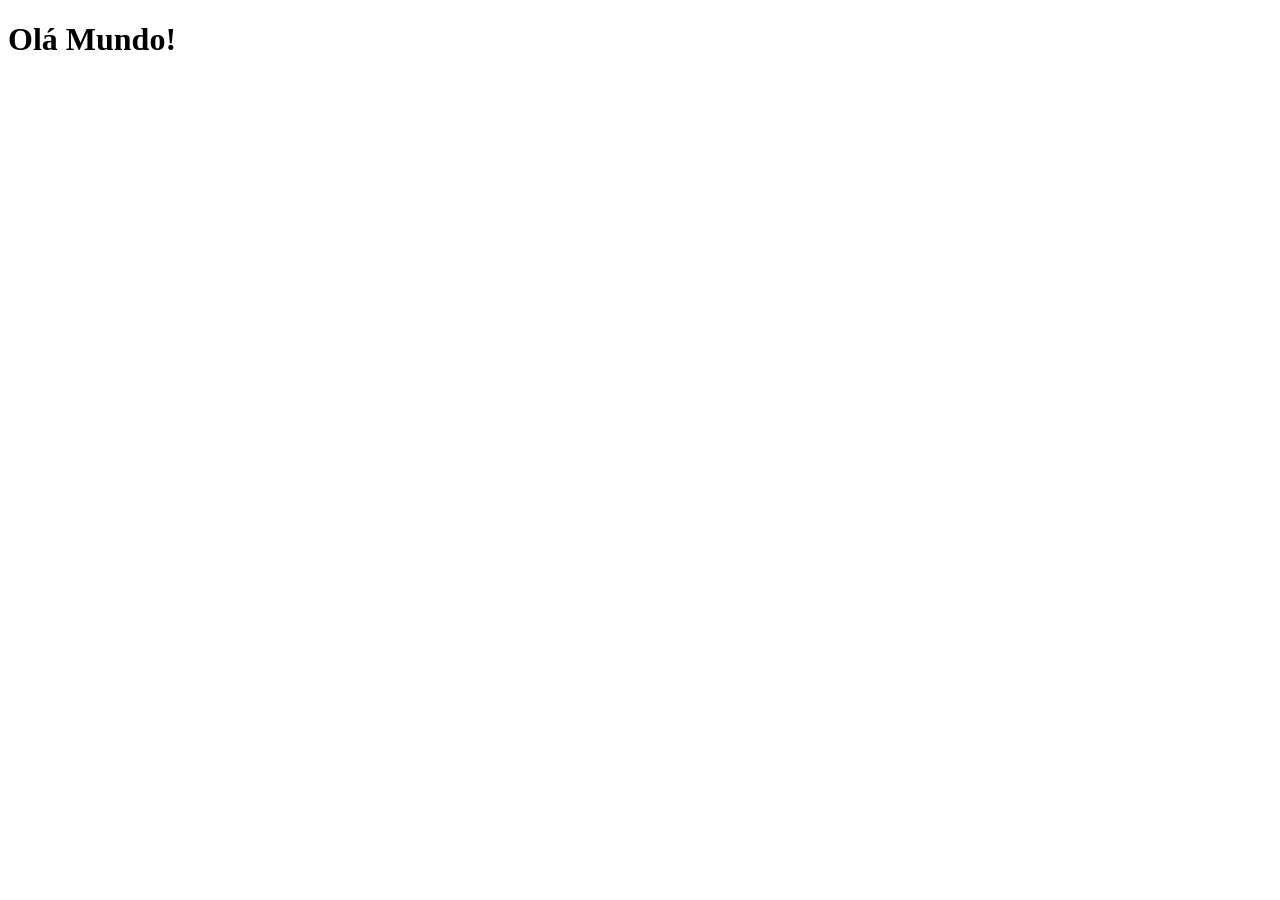
==== index.html @ 1932fb44 "criei a página principal" ====
<!DOCTYPE html>
<html lang="pt-BR">
<head>
    <meta charset="UTF-8">
    <meta name="viewport" content="width=device-width, initial-scale=1.0">
    <link rel="shortcut icon" href="favicon.ico">
    <title>Projeto redes sociais</title>
</head>
<body>
    <h1>Olá Mundo!</h1>
</body>
</html>
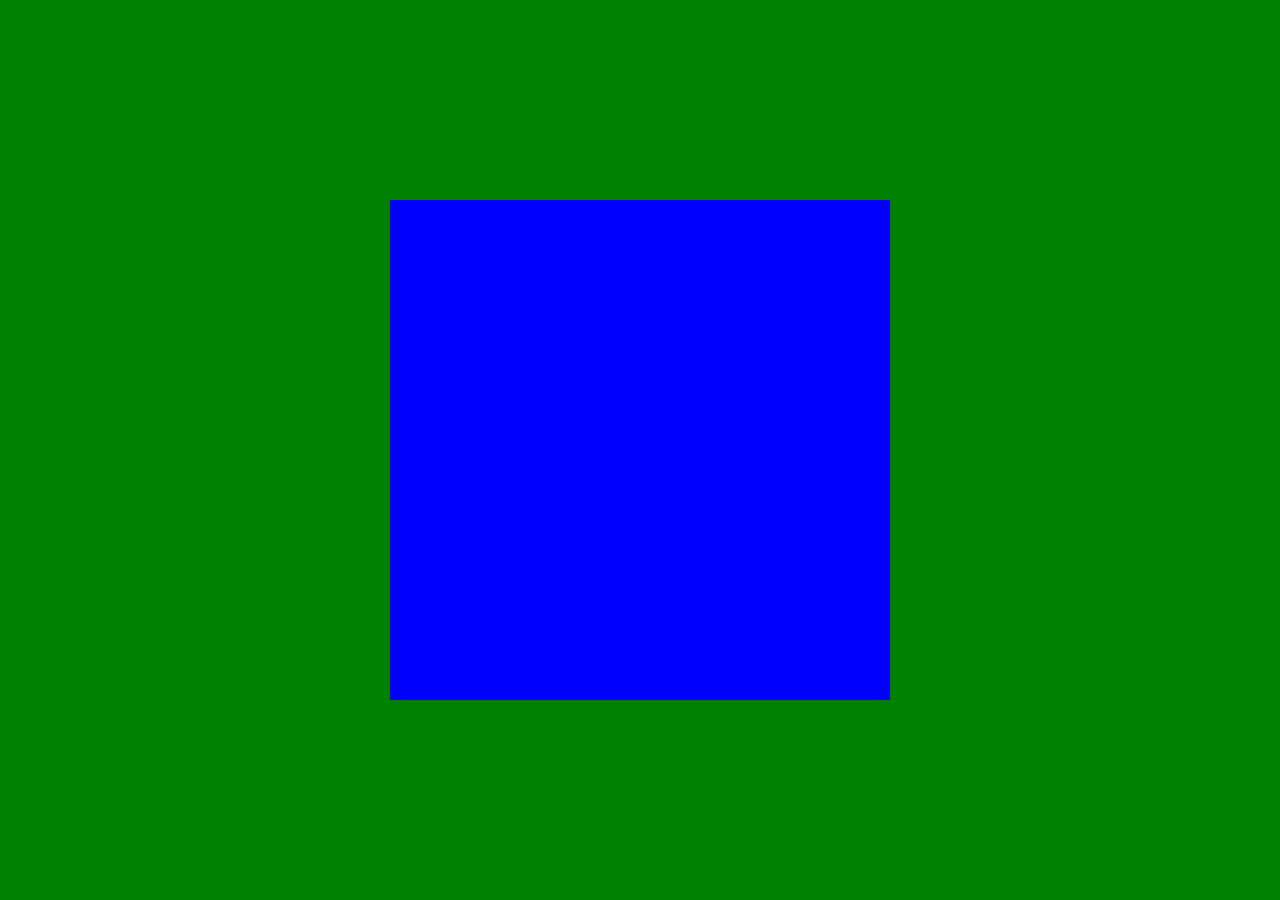
==== commit a70db65f: "exercicio de redes sociais criação do html e css" ====
--- a/index.html
+++ b/index.html
@@ -4,9 +4,17 @@
     <meta charset="UTF-8">
     <meta name="viewport" content="width=device-width, initial-scale=1.0">
     <link rel="shortcut icon" href="favicon.ico">
+    <link rel="stylesheet" href="estilos/style.css">
     <title>Projeto redes sociais</title>
 </head>
 <body>
-    <h1>Olá Mundo!</h1>
+    <main>
+        <section id="telefone">
+
+        </section>
+        <section>
+
+        </section id="redes-sociais">
+    </main>
 </body>
 </html>
--- a/estilos/style.css
+++ b/estilos/style.css
@@ -0,0 +1,29 @@
+@charset "UTF-8";
+
+*{
+    margin: 0;
+    padding: 0;
+    font-family: Arial, Helvetica, sans-serif;
+}
+
+html, body{
+    height: 100vh;
+    width:100vw;
+    background-color: black;
+}
+
+main{
+    position: relative;
+    height:100vh;
+    background-color: green;
+}
+
+section#telefone{
+    position:absolute;
+    top:50%;
+    left:50%;
+    transform: translate(-50%, -50%);
+    height: 500px;
+    width: 500px;
+    background-color: blue;
+}
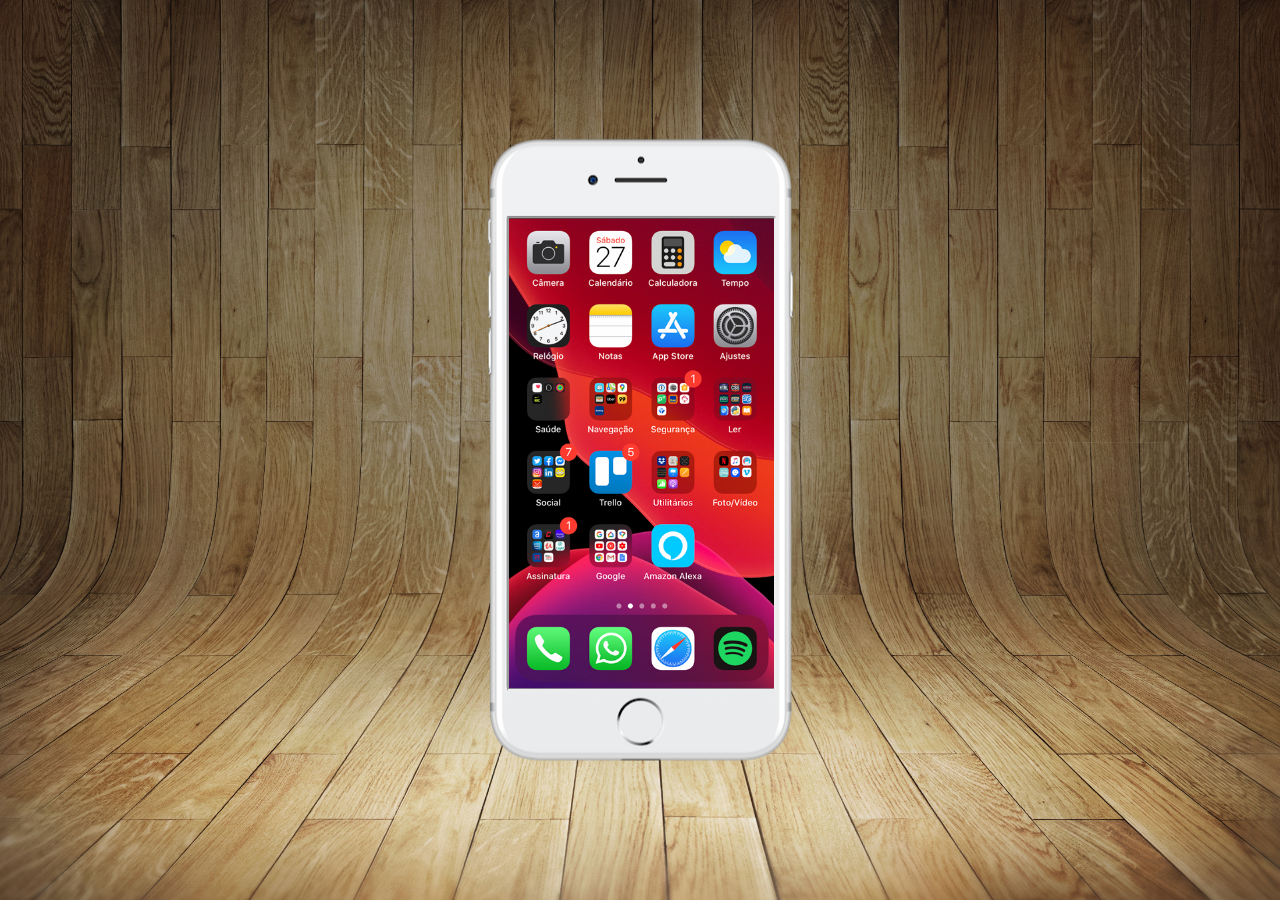
==== commit b44e3289: "criei a tela da home" ====
--- a/index.html
+++ b/index.html
@@ -10,7 +10,7 @@
 <body>
     <main>
         <section id="telefone">
-
+            <iframe src="home.html" name="tela" id="tela"></iframe>
         </section>
         <section>
 
--- a/estilos/style.css
+++ b/estilos/style.css
@@ -12,10 +12,15 @@
     background-color: black;
 }
 
+body{
+    background: url(../imagens/fundo-madeira.jpg) top center no-repeat fixed;
+    background-size: cover;
+    
+}
+
 main{
     position: relative;
     height:100vh;
-    background-color: green;
 }
 
 section#telefone{
@@ -23,7 +28,17 @@
     top:50%;
     left:50%;
     transform: translate(-50%, -50%);
-    height: 500px;
-    width: 500px;
+
+    height: 627px;
+    width: 310px;
     background-color: blue;
+    background: url(../imagens/frame-iphone.png) no-repeat;
+}
+
+iframe#tela {
+    position: relative;
+    top: 80px;
+    left: 22px;
+    width: 265px;
+    height: 470px;
 }
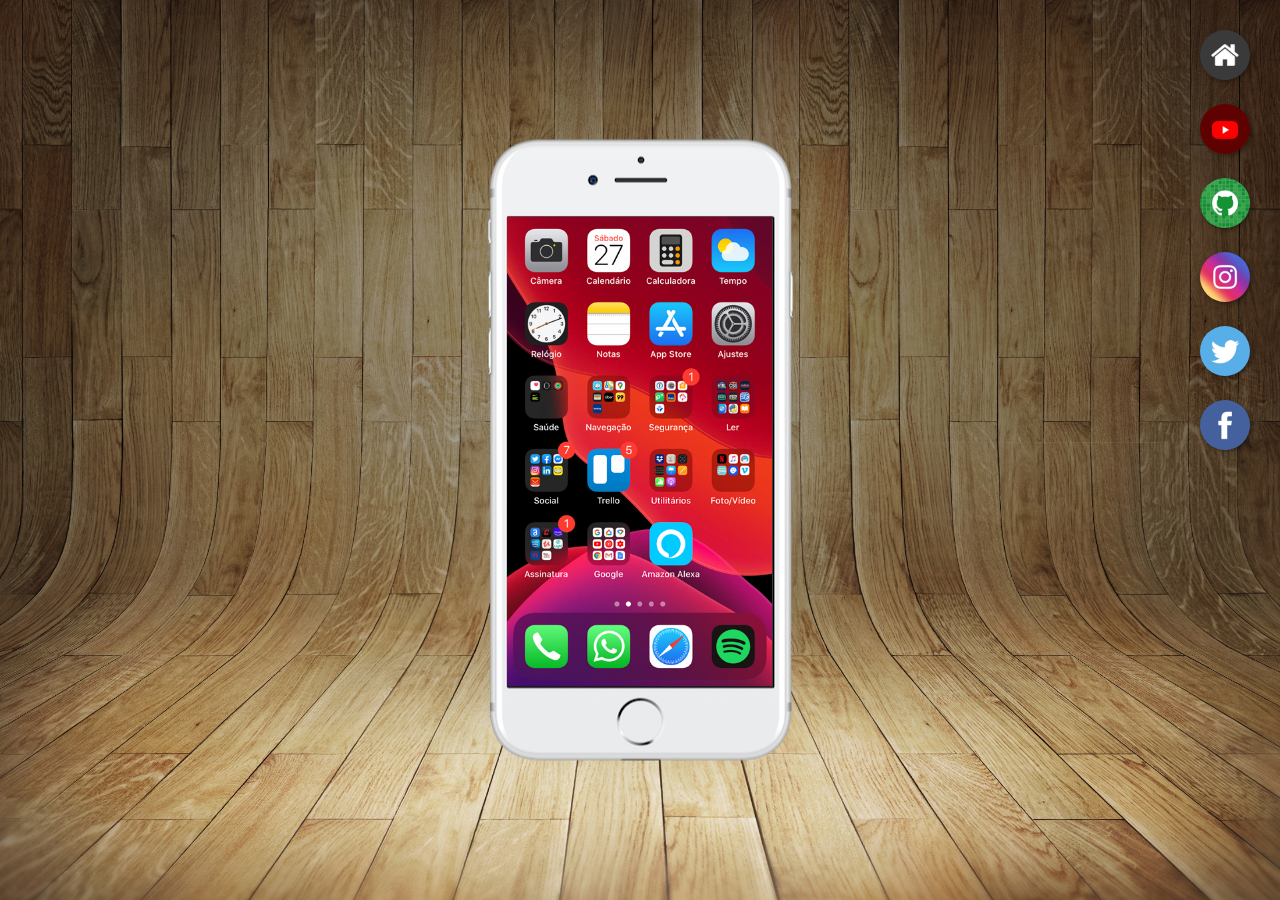
==== commit 0d31cd6b: "criei os botões na lateral botões e transição do hover" ====
--- a/index.html
+++ b/index.html
@@ -10,11 +10,18 @@
 <body>
     <main>
         <section id="telefone">
-            <iframe src="home.html" name="tela" id="tela"></iframe>
+            <iframe src="home.html" name="tela" id="tela" frameborder="0">
+                Seu navegador não é compatível com isso
+            </iframe>
         </section>
-        <section>
-
-        </section id="redes-sociais">
+        <section id="redes-sociais">
+            <a href="" target="tela"> <img src="imagens/logo-home.jpg" alt="Home"></a><br>
+            <a href="" target="tela"> <img src="imagens/logo-youtube.jpg" alt="Youtube"></a><br>
+            <a href="" target="tela"> <img src="imagens/logo-github.jpg" alt="Github"></a><br>
+            <a href="" target="tela"> <img src="imagens/logo-instagram.jpg" alt="Instagram"></a><br>
+            <a href="" target="tela"> <img src="imagens/logo-twitter.jpg" alt="Twitter"></a><br>
+            <a href="" target="tela"> <img src="imagens/logo-facebook.jpg" alt="Facebook"></a>
+        </section>
     </main>
 </body>
 </html>
--- a/estilos/style.css
+++ b/estilos/style.css
@@ -14,8 +14,7 @@
 
 body{
     background: url(../imagens/fundo-madeira.jpg) top center no-repeat fixed;
-    background-size: cover;
-    
+    background-size: cover;  
 }
 
 main{
@@ -41,4 +40,25 @@
     left: 22px;
     width: 265px;
     height: 470px;
+}
+
+section#redes-sociais {
+    text-align: right;
+    padding: 20px;
+}
+
+section#redes-sociais img {
+    width: 50px;
+    height: 50px;
+    margin: 10px;
+    border-radius: 100%;
+    box-shadow: 2px 2px 5px rgba(0, 0, 0, 0.400);
+    box-sizing: border-box;
+}
+
+section#redes-sociais img:hover{
+    border: 2px solid rgba(255, 255, 255, 0.185);
+    transform: translate(-2px, -2px);
+    box-shadow: 4px 4px 10px rgba(0, 0, 0, 0.5);
+    transition: transform .3s;
 }
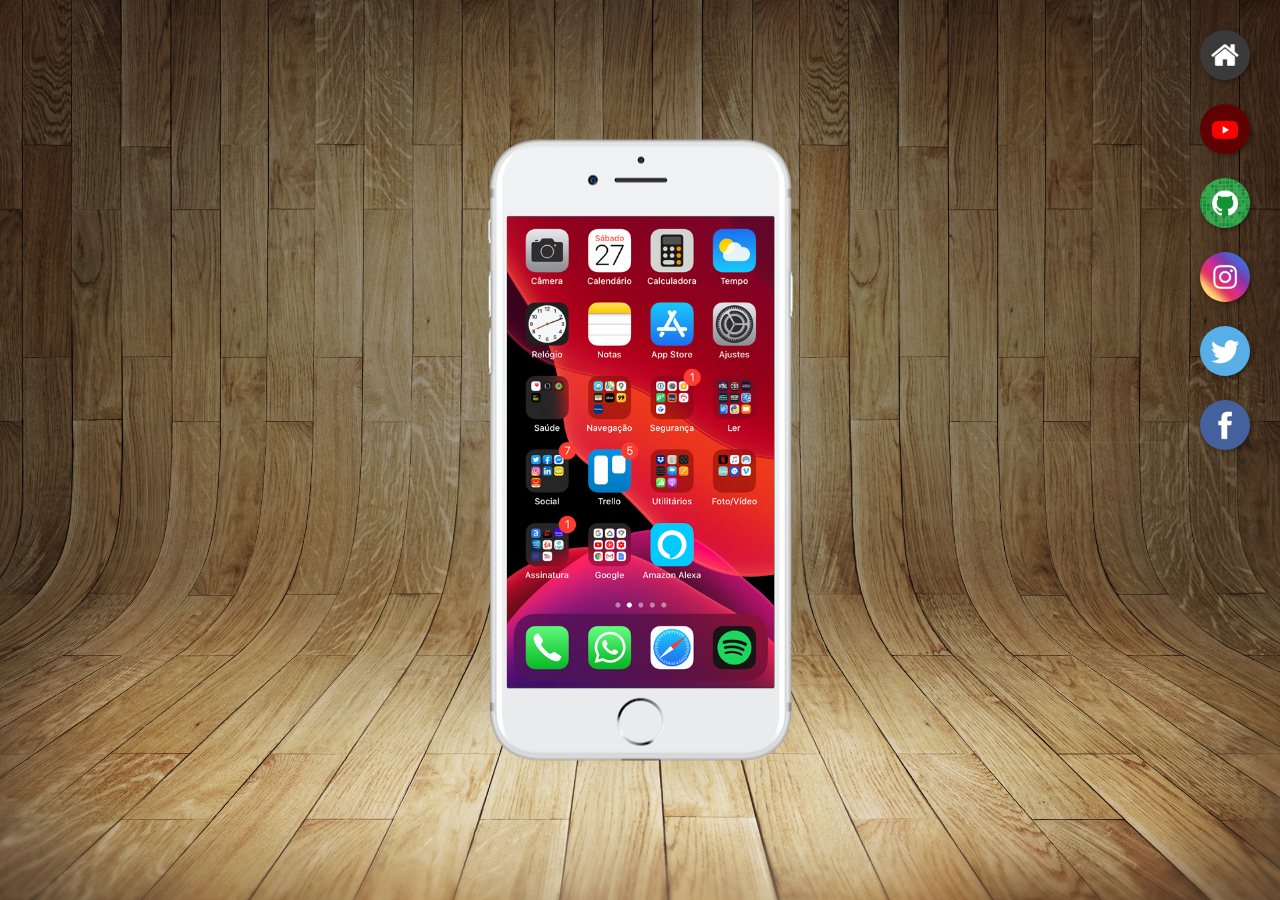
==== commit c1daf6d5: "Criei os novos arquivos github, instagram, e youtube fiz os links e criei os arquivos do restante" ====
--- a/index.html
+++ b/index.html
@@ -15,11 +15,11 @@
             </iframe>
         </section>
         <section id="redes-sociais">
-            <a href="" target="tela"> <img src="imagens/logo-home.jpg" alt="Home"></a><br>
-            <a href="" target="tela"> <img src="imagens/logo-youtube.jpg" alt="Youtube"></a><br>
-            <a href="" target="tela"> <img src="imagens/logo-github.jpg" alt="Github"></a><br>
-            <a href="" target="tela"> <img src="imagens/logo-instagram.jpg" alt="Instagram"></a><br>
-            <a href="" target="tela"> <img src="imagens/logo-twitter.jpg" alt="Twitter"></a><br>
+            <a href="home.html" target="tela"> <img src="imagens/logo-home.jpg" alt="Home"></a><br>
+            <a href="youtube.html" target="tela"> <img src="imagens/logo-youtube.jpg" alt="Youtube"></a><br>
+            <a href="github.html" target="tela"> <img src="imagens/logo-github.jpg" alt="Github"></a><br>
+            <a href="instagram.html" target="tela"> <img src="imagens/logo-instagram.jpg" alt="Instagram"></a><br>
+            <a href="twitter.html" target="tela"> <img src="imagens/logo-twitter.jpg" alt="Twitter"></a><br>
             <a href="" target="tela"> <img src="imagens/logo-facebook.jpg" alt="Facebook"></a>
         </section>
     </main>
--- a/estilos/style.css
+++ b/estilos/style.css
@@ -38,8 +38,8 @@
     position: relative;
     top: 80px;
     left: 22px;
-    width: 265px;
-    height: 470px;
+    width: 267px;
+    height: 471px;
 }
 
 section#redes-sociais {
